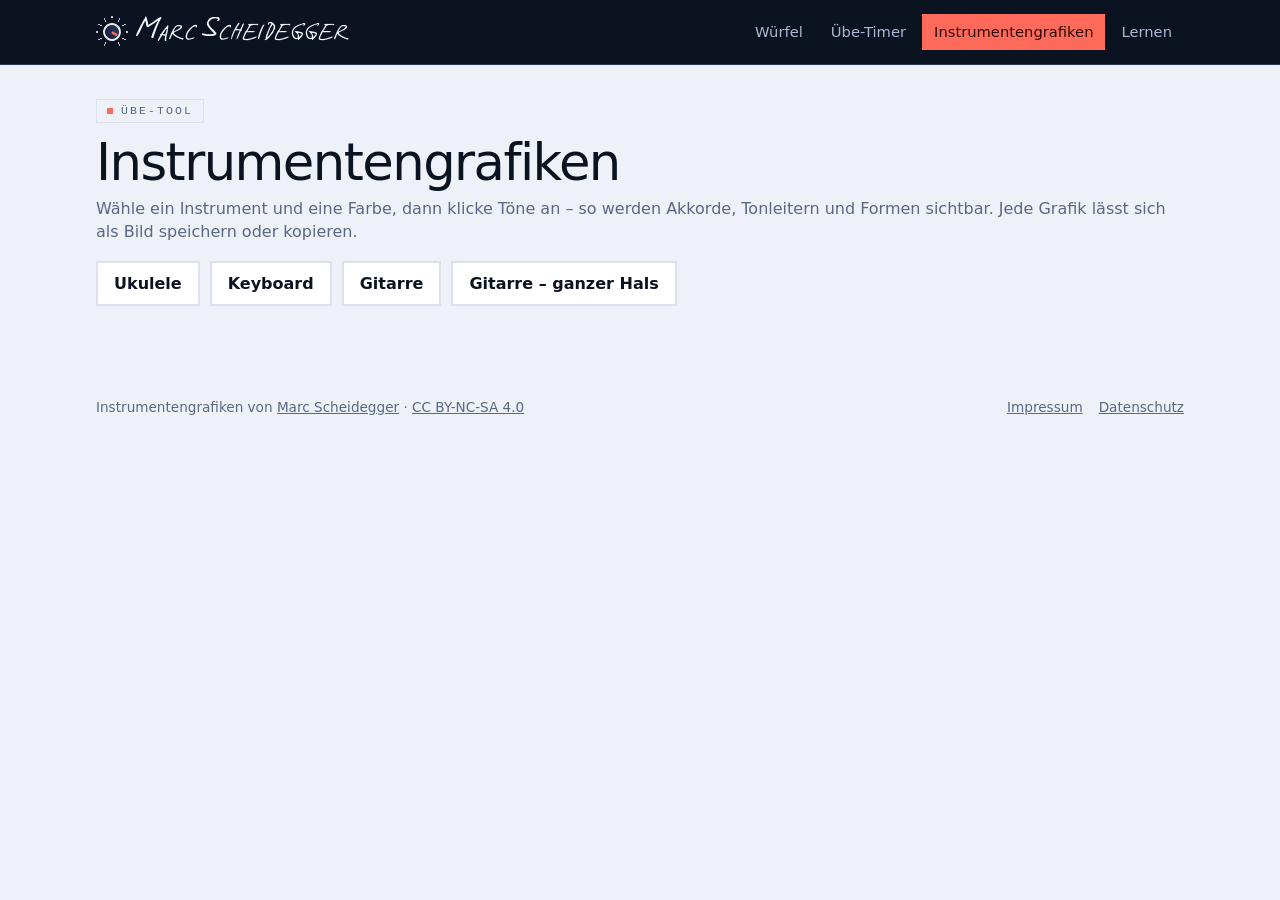
==== index.html @ a0586ae1 "Neues Design wie marcscheidegger.ch: Handschrift-Logo mit Amp-Knopf, Koralle, eckig, schlanke Titel " ====
<!doctype html>
<html lang="de">

<head>
	<meta charset="utf-8">
	<title>Instrumentengrafiken – Marc Scheidegger</title>
	<meta name="description" content="Interaktive Grafiken für Ukulele, Keyboard und Gitarre: Töne anklicken und Akkorde, Tonleitern und CAGED-Formen sichtbar machen">
	<meta name="viewport" content="width=device-width, initial-scale=1">
	<meta name="theme-color" content="#0b1220">
	<link rel="icon" href="favicon.svg" type="image/svg+xml">
	<link rel="stylesheet" href="marke.css?v=3">
	<link rel="stylesheet" href="style.css?v=7">
	
</head>
<body>
	<!-- Darstellung im CSS Grid System-->
	<!-- Gemeinsame Kopfleiste aller Übe-Tools (Aussehen in marke.css) -->
	<!-- ÜBERGANG bis zum Livegang der neuen Hauptseite (nach 14.11.2026):
	     Name (Marc Scheidegger), Lernen, Impressum und Datenschutz zeigen auf neu.marcscheidegger.ch.
	     Danach "neu." aus diesen Links entfernen. -->
	<header class="ms-bar">
		<div class="ms-bar-inner">
			<a class="ms-brand" href="https://neu.marcscheidegger.ch/" aria-label="Marc Scheidegger – Startseite"><b class="ms-knopf" aria-hidden="true"></b><span>Marc</span> <span>Scheidegger</span></a>
			<nav aria-label="Übe-Tools">
				<ul class="ms-nav">
					<li><a href="https://zufall.marcscheidegger.ch/">Würfel</a></li>
					<li><a href="https://uebetimer.marcscheidegger.ch/">Übe-Timer</a></li>
					<li><a href="https://caged.marcscheidegger.ch/" aria-current="page">Instrumentengrafiken</a></li>
					<li><a href="https://neu.marcscheidegger.ch/lernen.html">Lernen</a></li>
				</ul>
			</nav>
		</div>
	</header>

	<main class="screen">
		<!-- Titel und Auswahl der Instrumente. Jeder Knopf blendet seine Grafik ein bzw. aus (instrumente.js). -->
		<div class="tool-head">
			<span class="kicker">Übe-Tool</span>
			<h1>Instrumentengrafiken</h1>
			<p class="hint">Wähle ein Instrument und eine Farbe, dann klicke Töne an – so werden Akkorde, Tonleitern und Formen sichtbar. Jede Grafik lässt sich als Bild speichern oder kopieren.</p>
		</div>
		<div class="picker" role="group" aria-label="Instrument wählen">
			<button class="pick" type="button" data-instrument="ukulele" aria-pressed="false">Ukulele</button>
			<button class="pick" type="button" data-instrument="keyboard" aria-pressed="false">Keyboard</button>
			<button class="pick" type="button" data-instrument="gitarre" aria-pressed="false">Gitarre</button>
			<button class="pick" type="button" data-instrument="hals" aria-pressed="false">Gitarre – ganzer Hals</button>
		</div>
		<!-- Die Grafiken zeichnet instrumente.js (SVG). Unter jeder Grafik: Farbe wählen, Tonnamen, Export. -->
		<div class="grafiken">
			<section class="card" id="ukulelePanel" hidden>
				<h2 class="card-header">Ukulele</h2>
				<div class="card-body">
					<div class="grafik"></div>
					<div class="werkzeuge"></div>
				</div>
			</section>
			<section class="card" id="keyboardPanel" hidden>
				<h2 class="card-header">Keyboard</h2>
				<div class="card-body">
					<div class="grafik"></div>
					<div class="werkzeuge"></div>
				</div>
			</section>
			<section class="card" id="gitarrePanel" hidden>
				<h2 class="card-header">Gitarre</h2>
				<div class="card-body">
					<div class="grafik"></div>
					<div class="werkzeuge"></div>
				</div>
			</section>
			<section class="card" id="halsPanel" hidden>
				<h2 class="card-header">Gitarre – ganzer Hals</h2>
				<div class="card-body">
					<div class="grafik breit"></div>
					<div class="werkzeuge"></div>
				</div>
			</section>
		</div>
	</main>

	<!-- Gemeinsame Fusszeile aller Übe-Tools (Aussehen in marke.css) -->
	<footer class="ms-foot">
		<p>Instrumentengrafiken von <a href="https://neu.marcscheidegger.ch/">Marc Scheidegger</a> ·
		<a href="https://creativecommons.org/licenses/by-nc-sa/4.0/deed.de" rel="license">CC BY-NC-SA 4.0</a></p>
		<ul>
			<li><a href="https://neu.marcscheidegger.ch/impressum.html">Impressum</a></li>
			<li><a href="https://neu.marcscheidegger.ch/datenschutz.html">Datenschutz</a></li>
		</ul>
	</footer>

	<script src="instrumente.js?v=3"></script>
</body>

</html>
---- marke.css ----
/* =============================================================================
   marke.css – gemeinsamer Auftritt aller Übe-Tools von marcscheidegger.ch
   =============================================================================
   Diese Datei ist in jedem Tool identisch (Übe-Timer, Würfel, Instrumentengrafiken,
   Anleitungen). Bei Änderungen in allen Tools gleich übernehmen. Design wie die
   Hauptseite marcscheidegger.ch: Nachtblau, Akzent Koralle, eckig, Logo in Marcs
   Handschrift mit Verstärker-Knopf.

   Enthält:
     1. Markenfarben und Schriften (Variablen mit --ms-…), Logo-Schrift
     2. Kopfleiste .ms-bar: Logo links (→ Hauptseite), Tool-Navigation rechts
     3. Logo: Verstärker-Knopf (.ms-knopf) + MARC SCHEIDEGGER in Handschrift
     4. Fusszeile .ms-foot: Copyright, Lizenz, Impressum/Datenschutz
   Alle Klassen beginnen mit "ms-", damit sie nicht mit dem Code der Tools kollidieren.

   Logo im HTML (in jedem Tool gleich):
     <a class="ms-brand" href="…" aria-label="Marc Scheidegger – Startseite">
       <b class="ms-knopf" aria-hidden="true"></b><span>Marc</span> <span>Scheidegger</span></a> */

/* ---------- 1. Markenfarben und Schriften ---------- */
:root {
    --ms-navy: #0b1220;        /* Nachtblau der Hauptseite */
    --ms-navy-2: #16213a;      /* etwas heller, für Hover */
    --ms-line: #2a3a5e;        /* Linien auf Navy */
    --ms-ink: #f5f7fb;         /* Text auf Navy */
    --ms-muted: #a9b8d6;       /* gedämpfter Text auf Navy */
    --ms-akzent: #ff6b5b;      /* Akzentfarbe Koralle (Buttons, aktive Elemente) */
    --ms-akzent-2: #ff8273;    /* etwas heller, für Hover */
    --ms-akzent-ink: #2a0904;  /* Text auf Koralle */
    --ms-yellow: var(--ms-akzent);   /* alter Name, damit bestehender Tool-Code die neue Farbe bekommt */
    --ms-font: "Avenir Next", ui-sans-serif, system-ui, "Segoe UI", "Helvetica Neue", Arial, sans-serif;
    /* Schreibmaschine für kleine Beschriftungen (Systemschriften, nichts wird geladen) */
    --ms-schreib: "American Typewriter", "Courier Prime", "Courier New", ui-monospace, monospace;
}

/* Marcs Handschrift für das Logo. Nur die Grossbuchstaben des Namens (A C D E G H I M R S)
   und das Leerzeichen sind in der Datei – alles andere wurde entfernt, damit sich keine
   Unterschrift nachbauen lässt. Liegt auf dem eigenen Server (keine fremden Dienste). */
@font-face {
    font-family: "Marc Versalien";
    src: url("fonts/marc-versalien.ttf") format("truetype");
    unicode-range: U+0020, U+0041, U+0043-0045, U+0047-0049, U+004D, U+0052-0053;
    font-display: swap;
}

/* ---------- 2. Kopfleiste ---------- */
/* Immer Navy – in hellem wie dunklem Modus –, damit man sofort sieht: das gehört zu marcscheidegger.ch */
.ms-bar {
    background: var(--ms-navy);
    color: var(--ms-ink);
    font-family: var(--ms-font);
    border-bottom: 1px solid var(--ms-line);
}
.ms-bar-inner {
    max-width: 1120px; margin: 0 auto; padding: 0 16px; min-height: 64px;
    display: flex; align-items: center; justify-content: space-between; gap: 8px 20px; flex-wrap: wrap;
}
.ms-nav { display: flex; gap: 4px; margin: 0; padding: 0; list-style: none; }
.ms-nav a {
    display: block; padding: 7px 12px; white-space: nowrap;
    color: var(--ms-muted); text-decoration: none; font-size: .92rem; font-weight: 500;
}
.ms-nav a:hover { color: var(--ms-ink); background: var(--ms-navy-2); }
/* Das Tool, in dem man gerade ist: Koralle wie der aktive Menüpunkt der Hauptseite */
.ms-nav a[aria-current="page"] { color: var(--ms-akzent-ink); background: var(--ms-akzent); }

/* Handy: Navigation in eigener Zeile unter dem Logo, seitlich wischbar statt umbrechen */
@media (max-width: 640px) {
    .ms-bar-inner { padding-block: 10px; }
    .ms-bar nav { width: 100%; min-width: 0; }   /* Navigation auf Bildschirmbreite begrenzen */
    .ms-nav { overflow-x: auto; scrollbar-width: none; }
    .ms-nav::-webkit-scrollbar { display: none; }
    .ms-nav a { padding: 6px 10px; font-size: .88rem; }
}

/* ---------- 3. Logo ---------- */
/* MARC SCHEIDEGGER in Handschrift, nur Grossbuchstaben, Anfangsbuchstaben grösser */
.ms-brand {
    display: inline-flex; align-items: center; white-space: nowrap;
    color: var(--ms-ink); text-decoration: none; line-height: 1;
    font-family: "Marc Versalien", var(--ms-schreib); font-size: 1.6rem; font-weight: 400;
}
.ms-brand:hover { color: var(--ms-ink); }
.ms-brand > span { display: inline-block; text-transform: uppercase; font-size: .72em; letter-spacing: .02em; }
.ms-brand > span::first-letter { font-size: 1.4em; }
.ms-brand > span + span { margin-left: .3em; }   /* das Leerzeichen der Handschrift ist sehr schmal */

/* Verstärker-Knopf (Poti), nur mit CSS gezeichnet:
   ::before = Skala (11 Striche im Bogen, unten offen), ::after = Knopf mit Zeiger in Koralle */
.ms-knopf { position: relative; display: inline-block; flex: none; width: 32px; height: 32px; margin-right: 8px; }
.ms-knopf::before {
    content: ""; position: absolute; inset: 0; border-radius: 50%;
    background: repeating-conic-gradient(from -152deg, rgb(255 255 255 / .8) 0 4deg, transparent 4deg 30deg);
    /* sichtbar bleibt nur ein schmaler Ring aussen und nur der Bogen von -150° bis +150° */
    -webkit-mask: radial-gradient(closest-side, transparent 74%, #000 75%), conic-gradient(from -152deg, #000 304deg, transparent 0);
    -webkit-mask-composite: source-in;
            mask: radial-gradient(closest-side, transparent 74%, #000 75%), conic-gradient(from -152deg, #000 304deg, transparent 0);
            mask-composite: intersect;
}
.ms-knopf::after {
    content: ""; position: absolute; inset: 7px; border-radius: 50%; border: 2px solid rgb(255 255 255 / .9);
    background:
        linear-gradient(var(--ms-akzent), var(--ms-akzent)) 50% 1px / 2.5px 6px no-repeat,   /* Zeiger */
        radial-gradient(circle at 35% 30%, #2a3a5e, #111a2e);                                   /* Knopf */
    transform: rotate(120deg);                                                                  /* auf "10" */
    transition: transform .4s cubic-bezier(.3, 1.6, .5, 1);
}
.ms-brand:hover .ms-knopf::after { transform: rotate(150deg); }   /* dreht beim Darüberfahren auf Anschlag */
@media (max-width: 640px) { .ms-brand { font-size: 1.35rem; } }
@media (prefers-reduced-motion: reduce) { .ms-knopf::after { transition: none; } }

/* ---------- 4. Fusszeile ---------- */
.ms-foot {
    font-family: var(--ms-font);
    max-width: 1120px; margin: 0 auto; padding: 28px 16px 36px;
    display: flex; flex-wrap: wrap; gap: 8px 24px; justify-content: space-between;
    font-size: .85rem; color: var(--ms-foot-color, currentColor); opacity: .75;
}
.ms-foot a { color: inherit; }
.ms-foot ul { display: flex; flex-wrap: wrap; gap: 4px 16px; margin: 0; padding: 0; list-style: none; }
---- style.css ----
*,
*:before,
*:after {
  box-sizing: border-box;
}

/* Instrumentengrafiken – Aussehen des Tools
   Kopfleiste, Fusszeile und Markenfarben kommen aus marke.css.
   Farben hell/dunkel wie Übe-Timer und Würfel, passend zu marcscheidegger.ch.
   Weiter unten: die Regeln für die Zeichnungen (Kreise, Tasten, Farben der Töne). */

/* Hell: helles Blaugrau, Text in Nachtblau */
:root {
  --bg: #eef1f7;
  --panel: #ffffff;
  --ink: #0b1220;
  --muted: #5a6785;
  --line: #dbe1ee;
  --akzent: var(--ms-akzent);   /* Akzentfarbe Koralle aus marke.css (wie die Hauptseite) */
}
/* Dunkel: Nachtblau wie die Hauptseite */
@media (prefers-color-scheme: dark) {
  :root {
    --bg: #0b1220;
    --panel: #16213a;
    --ink: #f5f7fb;
    --muted: #a9b8d6;
    --line: #2a3a5e;
  }
}

body {
  margin: 0;
  background: var(--bg);
  color: var(--ink);
  font-family: var(--ms-font);
  line-height: 1.45;
}
.ms-foot { --ms-foot-color: var(--muted); opacity: 1; }
.ms-foot p { margin: 0; }

.screen { max-width: 1120px; margin: 0 auto; padding: 24px 16px 40px; }

/* ---------- Titel ---------- */
.tool-head { margin: 8px 0 18px; }
.kicker {
  display: inline-flex; align-items: center; gap: 8px; margin-bottom: 12px; padding: 3px 10px;
  font-family: var(--ms-schreib); font-size: .72rem; letter-spacing: .18em; text-transform: uppercase;
  color: var(--muted); border: 1px solid var(--line);
}
.kicker::before { content: ""; width: 6px; height: 6px; background: var(--ms-akzent); }
.tool-head h1 { margin: 0 0 6px; font-size: clamp(2rem, 7vw, 3.2rem); font-weight: 300; hyphens: auto; overflow-wrap: break-word; line-height: 1.08; letter-spacing: -.03em; }
.hint { color: var(--muted); margin: 0 0 12px; }

/* ---------- Auswahl der Instrumente ---------- */
.picker { display: flex; flex-wrap: wrap; gap: 10px; margin-bottom: 24px; }
.pick {
  font: inherit; font-weight: 600; cursor: pointer;
  padding: 9px 16px; border-radius: 0;
  background: var(--panel); color: var(--ink); border: 2px solid var(--line);
  transition: border-color .15s, background .15s, transform .08s;
}
.pick:hover { border-color: var(--akzent); }
.pick:active { transform: scale(.97); }
.pick[aria-pressed="true"] { background: var(--akzent); border-color: var(--akzent); color: var(--ms-akzent-ink); }

/* ---------- Karten mit den Grafiken ---------- */
.grafiken { display: grid; gap: 20px; }
.card {
  background: var(--panel); border-radius: 0; overflow: hidden;
  border: 1px solid var(--line); box-shadow: 0 8px 30px rgba(0, 0, 0, .08);
}
.card-header { padding: 16px 20px 0; font-size: 1.3rem; font-weight: 400; }
.card-body { padding: 14px 20px 22px; }
/* Die Grafiken (instrumente.js) haben einen weissen Grund – auch im dunklen Modus gut lesbar */
.card[hidden] { display: none; }
.grafik svg { display: block; width: 100%; max-width: 620px; height: auto; border-radius: 0; box-shadow: inset 0 0 0 1px var(--line); }
#keyboardPanel .grafik svg { max-width: 820px; }
.grafik .ton { cursor: pointer; }
/* Hover nur mit Maus, und ohne dickeren Rand – sonst sähe jeder Ton wie ein Grundton (Ring) aus.
   iPhone/iPad behalten den Hover-Zustand nach dem Antippen. */
@media (hover: hover) { .grafik .ton:hover circle { opacity: .7; } }
/* Ganzer Hals: auf schmalen Bildschirmen seitlich scrollen statt winzig werden */
.grafik.breit { overflow-x: auto; -webkit-overflow-scrolling: touch; padding-bottom: 4px; }
.grafik.breit svg { max-width: none; min-width: 900px; }

/* Werkzeuge unter jeder Grafik: Farbe wählen, Optionen, Export */
.werkzeuge { margin-top: 14px; display: grid; gap: 12px; }
.pinsel, .optionen { display: flex; flex-wrap: wrap; gap: 8px; align-items: center; }
.farbe {
  font: inherit; font-size: .9rem; font-weight: 600; cursor: pointer;
  display: inline-flex; align-items: center; gap: 7px;
  padding: 6px 13px 6px 8px; border-radius: 0;
  background: var(--panel); color: var(--ink); border: 2px solid var(--line);
}
.farbe[aria-pressed="true"] { border-color: var(--ink); box-shadow: 0 0 0 1px var(--ink); }
.klecks { width: 18px; height: 18px; border-radius: 50%; border: 1.5px solid #0b1220; }
.klecks.ring { border-width: 3.5px; }
.optionen label { font-weight: 600; font-size: .9rem; display: inline-flex; gap: 6px; align-items: center; }
.optionen select { font: inherit; font-size: .9rem; padding: 5px 8px; border-radius: 0; border: 2px solid var(--line); background: var(--panel); color: var(--ink); }
.optionen .btn { font-size: .9rem; padding: 6px 14px; }
.btn-zurueck { border-color: var(--ink); }
.btn[aria-pressed="true"] { background: var(--akzent); border-color: var(--akzent); color: var(--ms-akzent-ink); }

.btn {
  font: inherit; font-weight: 600; cursor: pointer;
  padding: 8px 18px; border-radius: 0;
  background: transparent; color: var(--ink); border: 2px solid var(--line);
}
.btn:hover { border-color: var(--akzent); }

:focus-visible { outline: 3px solid var(--ms-yellow); outline-offset: 3px; }
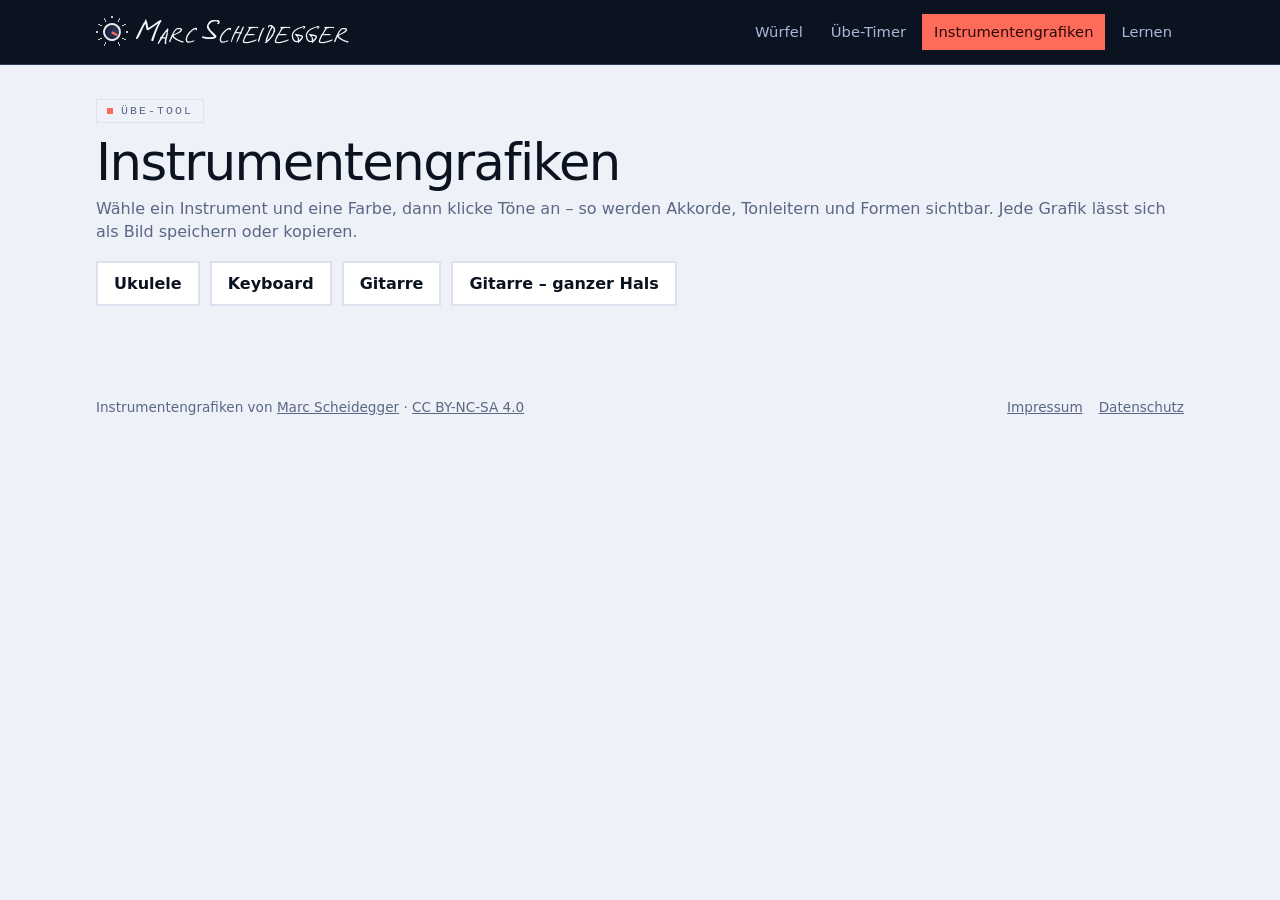
==== commit 9517dfd6: "Logo: Schriftzug optisch mittig zum Amp-Knopf (0.16em tiefer) Co-Authored-By: Claude Opus 5.5 <norep" ====
--- a/index.html
+++ b/index.html
@@ -8,25 +8,22 @@
 	<meta name="viewport" content="width=device-width, initial-scale=1">
 	<meta name="theme-color" content="#0b1220">
 	<link rel="icon" href="favicon.svg" type="image/svg+xml">
-	<link rel="stylesheet" href="marke.css?v=3">
+	<link rel="stylesheet" href="marke.css?v=4">
 	<link rel="stylesheet" href="style.css?v=7">
 	
 </head>
 <body>
 	<!-- Darstellung im CSS Grid System-->
 	<!-- Gemeinsame Kopfleiste aller Übe-Tools (Aussehen in marke.css) -->
-	<!-- ÜBERGANG bis zum Livegang der neuen Hauptseite (nach 14.11.2026):
-	     Name (Marc Scheidegger), Lernen, Impressum und Datenschutz zeigen auf neu.marcscheidegger.ch.
-	     Danach "neu." aus diesen Links entfernen. -->
 	<header class="ms-bar">
 		<div class="ms-bar-inner">
-			<a class="ms-brand" href="https://neu.marcscheidegger.ch/" aria-label="Marc Scheidegger – Startseite"><b class="ms-knopf" aria-hidden="true"></b><span>Marc</span> <span>Scheidegger</span></a>
+			<a class="ms-brand" href="https://marcscheidegger.ch/" aria-label="Marc Scheidegger – Startseite"><b class="ms-knopf" aria-hidden="true"></b><span>Marc</span> <span>Scheidegger</span></a>
 			<nav aria-label="Übe-Tools">
 				<ul class="ms-nav">
 					<li><a href="https://zufall.marcscheidegger.ch/">Würfel</a></li>
 					<li><a href="https://uebetimer.marcscheidegger.ch/">Übe-Timer</a></li>
 					<li><a href="https://caged.marcscheidegger.ch/" aria-current="page">Instrumentengrafiken</a></li>
-					<li><a href="https://neu.marcscheidegger.ch/lernen.html">Lernen</a></li>
+					<li><a href="https://marcscheidegger.ch/lernen.html">Lernen</a></li>
 				</ul>
 			</nav>
 		</div>
@@ -80,11 +77,11 @@
 
 	<!-- Gemeinsame Fusszeile aller Übe-Tools (Aussehen in marke.css) -->
 	<footer class="ms-foot">
-		<p>Instrumentengrafiken von <a href="https://neu.marcscheidegger.ch/">Marc Scheidegger</a> ·
+		<p>Instrumentengrafiken von <a href="https://marcscheidegger.ch/">Marc Scheidegger</a> ·
 		<a href="https://creativecommons.org/licenses/by-nc-sa/4.0/deed.de" rel="license">CC BY-NC-SA 4.0</a></p>
 		<ul>
-			<li><a href="https://neu.marcscheidegger.ch/impressum.html">Impressum</a></li>
-			<li><a href="https://neu.marcscheidegger.ch/datenschutz.html">Datenschutz</a></li>
+			<li><a href="https://marcscheidegger.ch/impressum.html">Impressum</a></li>
+			<li><a href="https://marcscheidegger.ch/datenschutz.html">Datenschutz</a></li>
 		</ul>
 	</footer>
 
--- a/marke.css
+++ b/marke.css
@@ -81,7 +81,8 @@
     font-family: "Marc Versalien", var(--ms-schreib); font-size: 1.6rem; font-weight: 400;
 }
 .ms-brand:hover { color: var(--ms-ink); }
-.ms-brand > span { display: inline-block; text-transform: uppercase; font-size: .72em; letter-spacing: .02em; }
+/* top: .16em – die grossen Anfangsbuchstaben ragen nach oben; so liegt der Schriftzug optisch mittig zum Knopf */
+.ms-brand > span { position: relative; top: .16em; display: inline-block; text-transform: uppercase; font-size: .72em; letter-spacing: .02em; }
 .ms-brand > span::first-letter { font-size: 1.4em; }
 .ms-brand > span + span { margin-left: .3em; }   /* das Leerzeichen der Handschrift ist sehr schmal */
 
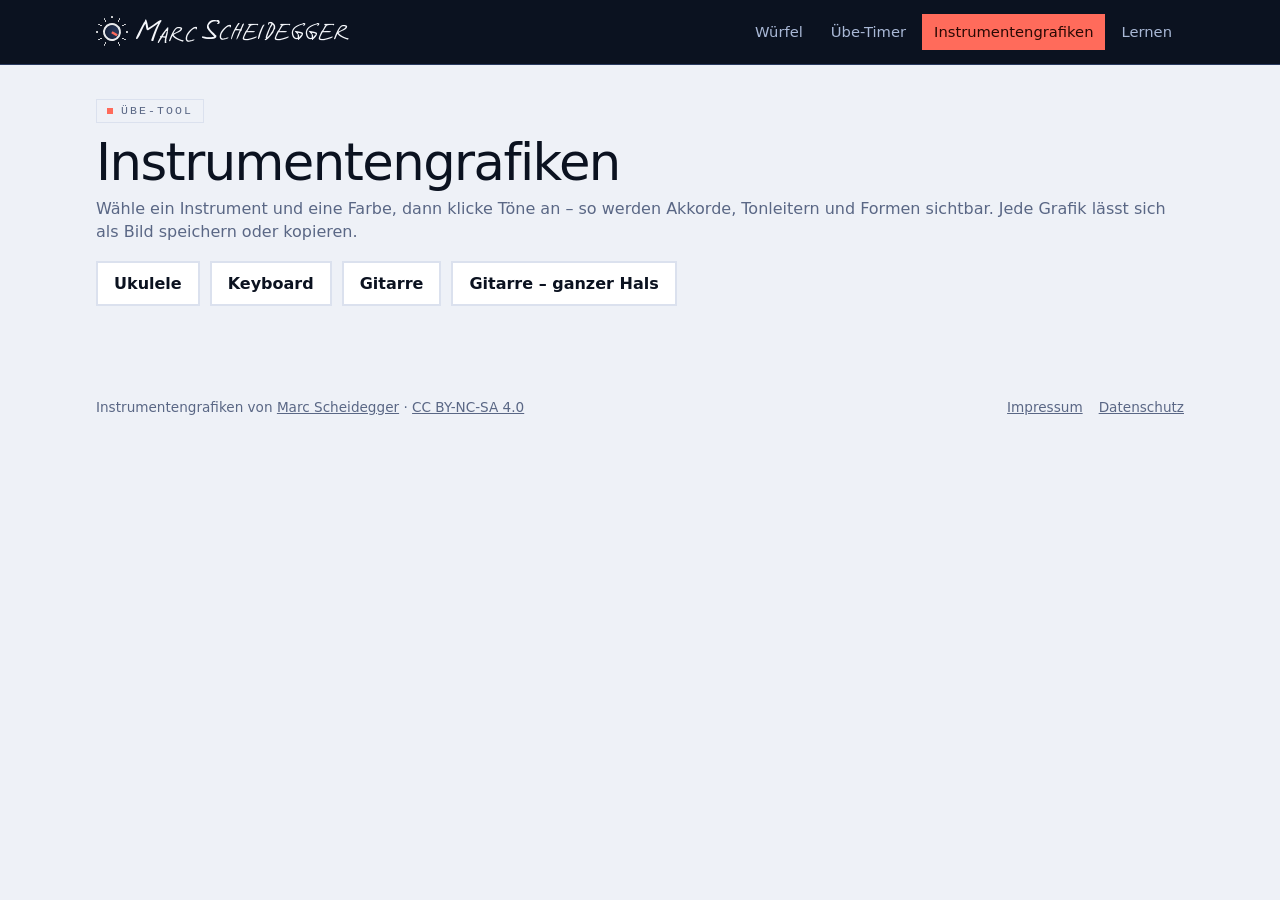
==== commit 6d55c424: "Logo: Initialen M und S auf derselben Grundlinie wie die übrigen Buchstaben Co-Authored-By: Claude O" ====
--- a/index.html
+++ b/index.html
@@ -8,7 +8,7 @@
 	<meta name="viewport" content="width=device-width, initial-scale=1">
 	<meta name="theme-color" content="#0b1220">
 	<link rel="icon" href="favicon.svg" type="image/svg+xml">
-	<link rel="stylesheet" href="marke.css?v=4">
+	<link rel="stylesheet" href="marke.css?v=5">
 	<link rel="stylesheet" href="style.css?v=7">
 	
 </head>
--- a/marke.css
+++ b/marke.css
@@ -84,6 +84,10 @@
 /* top: .16em – die grossen Anfangsbuchstaben ragen nach oben; so liegt der Schriftzug optisch mittig zum Knopf */
 .ms-brand > span { position: relative; top: .16em; display: inline-block; text-transform: uppercase; font-size: .72em; letter-spacing: .02em; }
 .ms-brand > span::first-letter { font-size: 1.4em; }
+/* Die Initialen der Handschrift enden über der Grundlinie (M wenig, S deutlich) –
+   so abgesenkt stehen sie auf derselben Linie wie die übrigen Buchstaben */
+.ms-brand > span:first-of-type::first-letter { vertical-align: -.05em; }
+.ms-brand > span + span::first-letter { vertical-align: -.12em; }
 .ms-brand > span + span { margin-left: .3em; }   /* das Leerzeichen der Handschrift ist sehr schmal */
 
 /* Verstärker-Knopf (Poti), nur mit CSS gezeichnet:
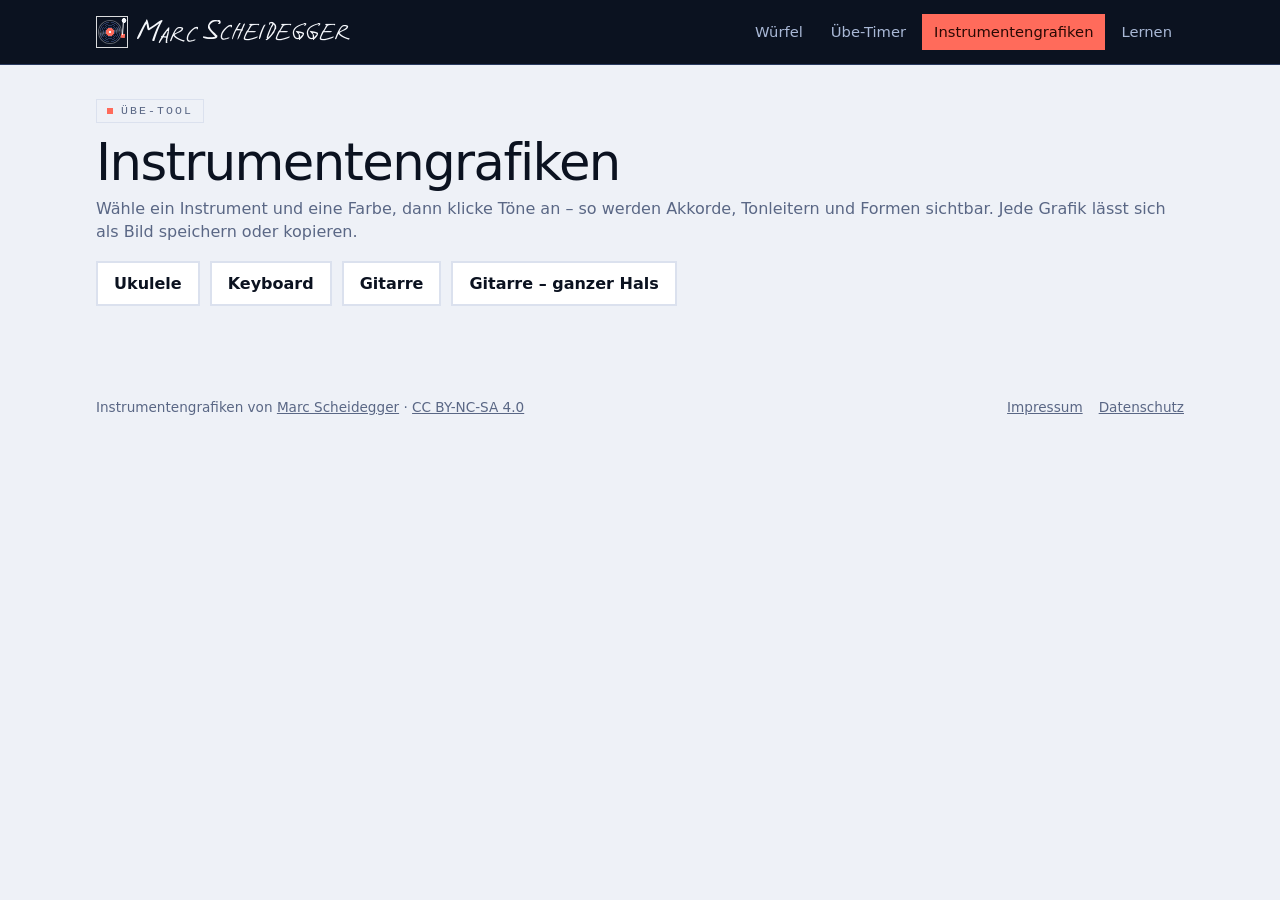
==== commit 1417e4e9: "Logo-Zeichen: Plattenspieler statt Poti (CSS, dreht mit 33⅓ U/min beim Darüberfahren), Favicon passe" ====
--- a/index.html
+++ b/index.html
@@ -8,7 +8,7 @@
 	<meta name="viewport" content="width=device-width, initial-scale=1">
 	<meta name="theme-color" content="#0b1220">
 	<link rel="icon" href="favicon.svg" type="image/svg+xml">
-	<link rel="stylesheet" href="marke.css?v=5">
+	<link rel="stylesheet" href="marke.css?v=6">
 	<link rel="stylesheet" href="style.css?v=7">
 	
 </head>
--- a/marke.css
+++ b/marke.css
@@ -4,12 +4,12 @@
    Diese Datei ist in jedem Tool identisch (Übe-Timer, Würfel, Instrumentengrafiken,
    Anleitungen). Bei Änderungen in allen Tools gleich übernehmen. Design wie die
    Hauptseite marcscheidegger.ch: Nachtblau, Akzent Koralle, eckig, Logo in Marcs
-   Handschrift mit Verstärker-Knopf.
+   Handschrift mit Plattenspieler-Zeichen.
 
    Enthält:
      1. Markenfarben und Schriften (Variablen mit --ms-…), Logo-Schrift
      2. Kopfleiste .ms-bar: Logo links (→ Hauptseite), Tool-Navigation rechts
-     3. Logo: Verstärker-Knopf (.ms-knopf) + MARC SCHEIDEGGER in Handschrift
+     3. Logo: Plattenspieler-Zeichen (.ms-knopf) + MARC SCHEIDEGGER in Handschrift
      4. Fusszeile .ms-foot: Copyright, Lizenz, Impressum/Datenschutz
    Alle Klassen beginnen mit "ms-", damit sie nicht mit dem Code der Tools kollidieren.
 
@@ -90,29 +90,44 @@
 .ms-brand > span + span::first-letter { vertical-align: -.12em; }
 .ms-brand > span + span { margin-left: .3em; }   /* das Leerzeichen der Handschrift ist sehr schmal */
 
-/* Verstärker-Knopf (Poti), nur mit CSS gezeichnet:
-   ::before = Skala (11 Striche im Bogen, unten offen), ::after = Knopf mit Zeiger in Koralle */
-.ms-knopf { position: relative; display: inline-block; flex: none; width: 32px; height: 32px; margin-right: 8px; }
+/* Logo-Zeichen: ein Plattenspieler von oben, nur mit CSS gezeichnet.
+   Eckiges Gehäuse (Rahmen), darauf
+   ::before = Schallplatte: Rillen, Lichtreflex, Etikett in der Akzentfarbe, Mittelstift
+   ::after  = Tonarm mit Drehpunkt und Tonabnehmer
+   Beim Darüberfahren schwenkt der Tonarm auf die Platte und sie dreht sich mit 33⅓ U/min
+   (eine Umdrehung = 1.8 Sekunden). */
+.ms-knopf {
+    position: relative; display: inline-block; flex: none; box-sizing: border-box;
+    width: 32px; height: 32px; margin-right: 9px;
+    border: 1.5px solid rgb(255 255 255 / .85);
+}
 .ms-knopf::before {
-    content: ""; position: absolute; inset: 0; border-radius: 50%;
-    background: repeating-conic-gradient(from -152deg, rgb(255 255 255 / .8) 0 4deg, transparent 4deg 30deg);
-    /* sichtbar bleibt nur ein schmaler Ring aussen und nur der Bogen von -150° bis +150° */
-    -webkit-mask: radial-gradient(closest-side, transparent 74%, #000 75%), conic-gradient(from -152deg, #000 304deg, transparent 0);
-    -webkit-mask-composite: source-in;
-            mask: radial-gradient(closest-side, transparent 74%, #000 75%), conic-gradient(from -152deg, #000 304deg, transparent 0);
-            mask-composite: intersect;
+    content: ""; position: absolute; left: 2px; top: 3.5px; width: 22px; height: 22px; border-radius: 50%;
+    background:
+        radial-gradient(circle, #f5f7fb 0 .9px, transparent 1.3px),                                  /* Mittelstift */
+        radial-gradient(circle, var(--ms-akzent) 0 4px, transparent 4.4px),                                    /* Etikett */
+        conic-gradient(transparent 0 15%, rgb(255 255 255 / .22) 22%, transparent 29% 65%,
+                       rgb(255 255 255 / .22) 72%, transparent 79%),                                 /* Lichtreflex */
+        repeating-radial-gradient(circle, #0b1220 0 1.1px, #2a3a5e 1.1px 1.7px);                     /* Rillen */
+    box-shadow: 0 0 0 1px rgb(255 255 255 / .35);
 }
 .ms-knopf::after {
-    content: ""; position: absolute; inset: 7px; border-radius: 50%; border: 2px solid rgb(255 255 255 / .9);
+    content: ""; position: absolute; right: 0; top: 0; width: 12px; height: 21px;
     background:
-        linear-gradient(var(--ms-akzent), var(--ms-akzent)) 50% 1px / 2.5px 6px no-repeat,   /* Zeiger */
-        radial-gradient(circle at 35% 30%, #2a3a5e, #111a2e);                                   /* Knopf */
-    transform: rotate(120deg);                                                                  /* auf "10" */
-    transition: transform .4s cubic-bezier(.3, 1.6, .5, 1);
+        radial-gradient(circle at 9px 3.5px, #f5f7fb 0 2.2px, transparent 2.6px),                     /* Drehpunkt */
+        linear-gradient(#f5f7fb, #f5f7fb) 8.3px 3.5px / 1.4px 14px no-repeat,                         /* Arm */
+        linear-gradient(var(--ms-akzent), var(--ms-akzent)) 7px 16.5px / 4px 4px no-repeat;                                 /* Tonabnehmer */
+    transform-origin: 9px 3.5px; transform: rotate(4deg);
+    transition: transform .6s ease-in-out;
 }
-.ms-brand:hover .ms-knopf::after { transform: rotate(150deg); }   /* dreht beim Darüberfahren auf Anschlag */
+.ms-brand:hover .ms-knopf::after { transform: rotate(24deg); }
+.ms-brand:hover .ms-knopf::before { animation: plattenspieler-dreh 1.8s linear infinite; }
+@keyframes plattenspieler-dreh { to { transform: rotate(1turn); } }
+@media (prefers-reduced-motion: reduce) {
+    .ms-knopf::after { transition: none; }
+    .ms-brand:hover .ms-knopf::before { animation: none; }
+}
 @media (max-width: 640px) { .ms-brand { font-size: 1.35rem; } }
-@media (prefers-reduced-motion: reduce) { .ms-knopf::after { transition: none; } }
 
 /* ---------- 4. Fusszeile ---------- */
 .ms-foot {
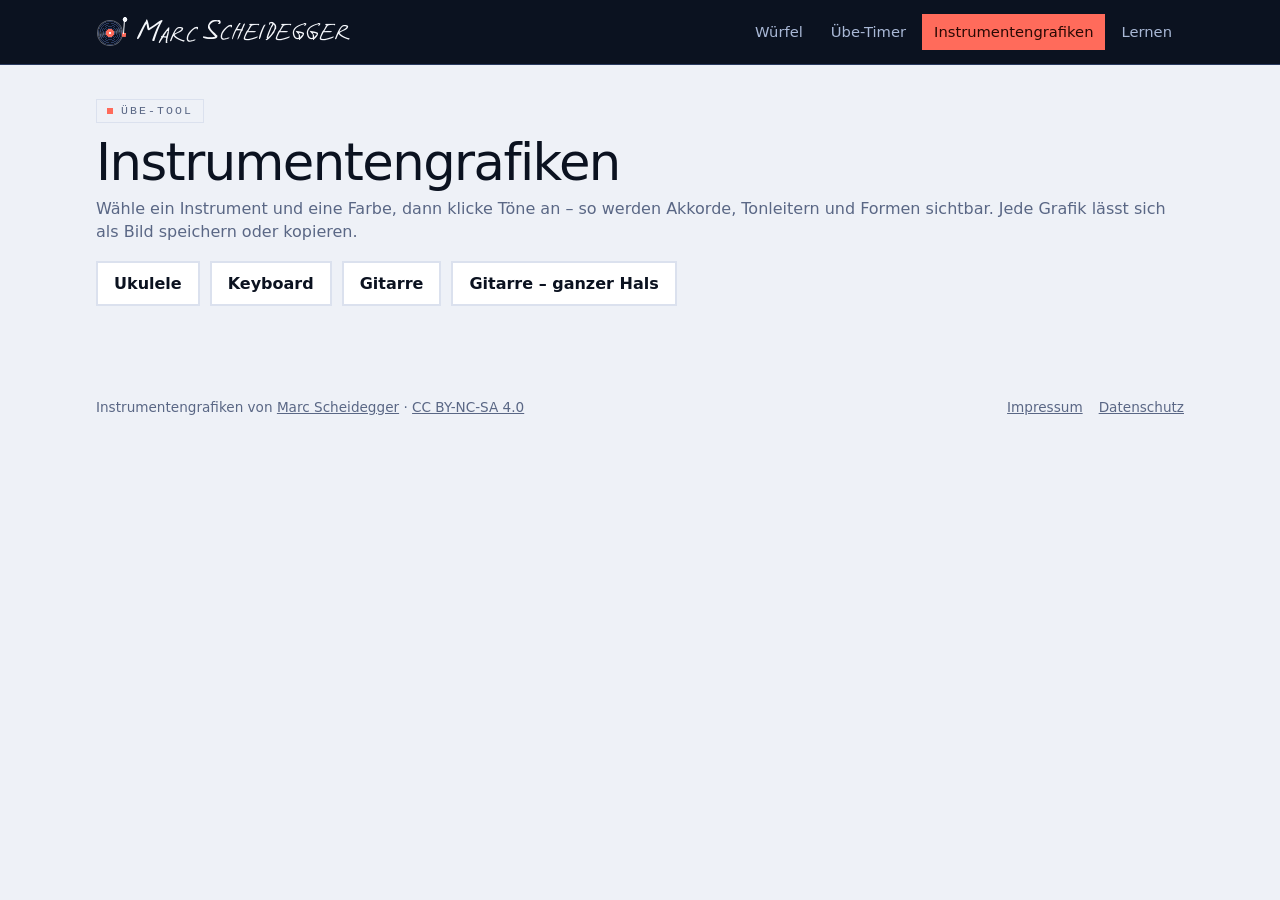
==== commit f9992b44: "Logo-Zeichen: Plattenspieler ohne Rahmen, Platte etwas grösser; Favicon passend Co-Authored-By: Clau" ====
--- a/index.html
+++ b/index.html
@@ -8,7 +8,7 @@
 	<meta name="viewport" content="width=device-width, initial-scale=1">
 	<meta name="theme-color" content="#0b1220">
 	<link rel="icon" href="favicon.svg" type="image/svg+xml">
-	<link rel="stylesheet" href="marke.css?v=6">
+	<link rel="stylesheet" href="marke.css?v=7">
 	<link rel="stylesheet" href="style.css?v=7">
 	
 </head>
--- a/marke.css
+++ b/marke.css
@@ -91,7 +91,7 @@
 .ms-brand > span + span { margin-left: .3em; }   /* das Leerzeichen der Handschrift ist sehr schmal */
 
 /* Logo-Zeichen: ein Plattenspieler von oben, nur mit CSS gezeichnet.
-   Eckiges Gehäuse (Rahmen), darauf
+   Ohne Gehäuse-Rahmen:
    ::before = Schallplatte: Rillen, Lichtreflex, Etikett in der Akzentfarbe, Mittelstift
    ::after  = Tonarm mit Drehpunkt und Tonabnehmer
    Beim Darüberfahren schwenkt der Tonarm auf die Platte und sie dreht sich mit 33⅓ U/min
@@ -99,10 +99,9 @@
 .ms-knopf {
     position: relative; display: inline-block; flex: none; box-sizing: border-box;
     width: 32px; height: 32px; margin-right: 9px;
-    border: 1.5px solid rgb(255 255 255 / .85);
 }
 .ms-knopf::before {
-    content: ""; position: absolute; left: 2px; top: 3.5px; width: 22px; height: 22px; border-radius: 50%;
+    content: ""; position: absolute; left: 2px; top: 5px; width: 24px; height: 24px; border-radius: 50%;
     background:
         radial-gradient(circle, #f5f7fb 0 .9px, transparent 1.3px),                                  /* Mittelstift */
         radial-gradient(circle, var(--ms-akzent) 0 4px, transparent 4.4px),                                    /* Etikett */
